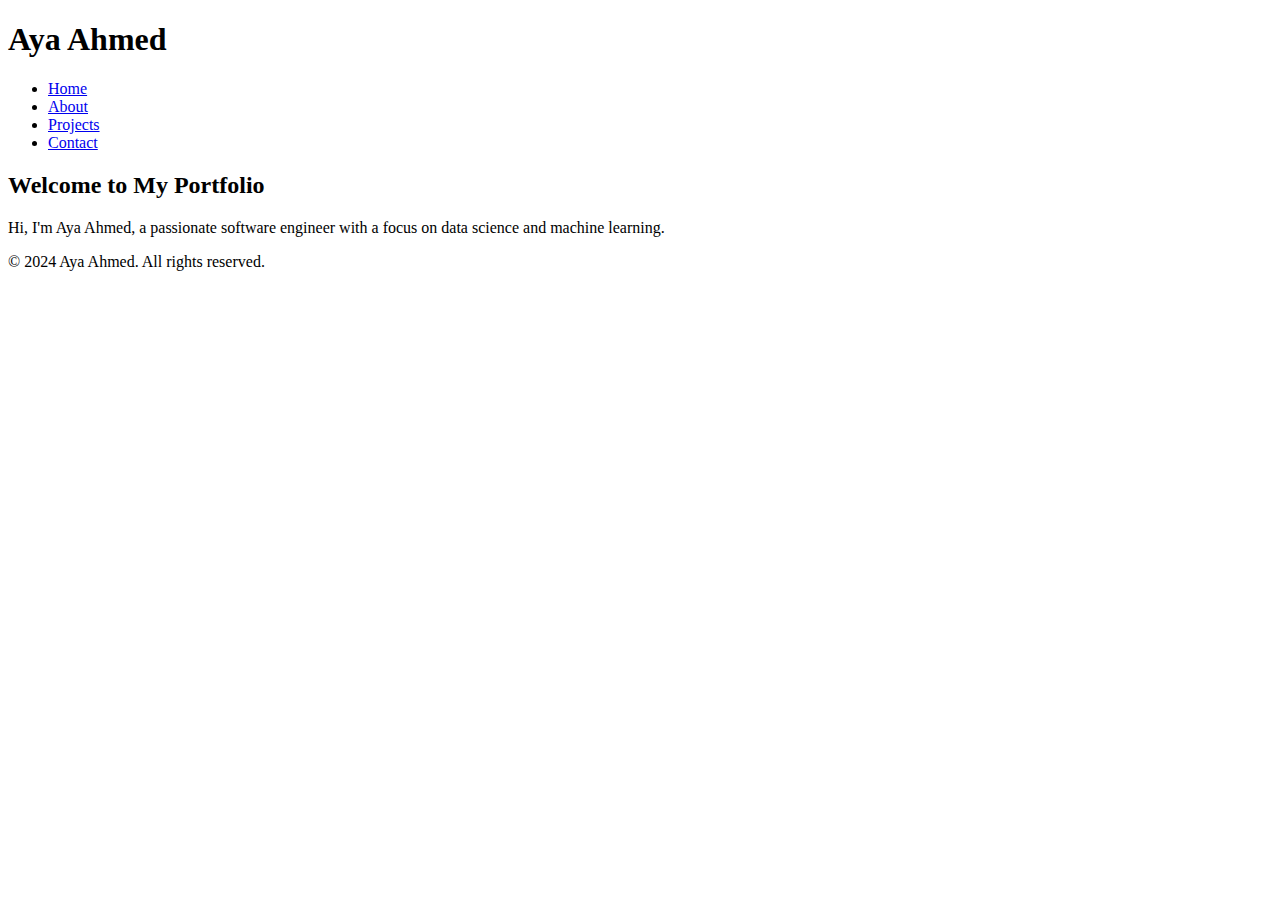
==== index.html @ 7c4d62bf "Initial Version" ====
<!DOCTYPE html>
<html lang="en">
<head>
    <meta charset="UTF-8">
    <meta name="viewport" content="width=device-width, initial-scale=1.0">
    <title>Aya Ahmed's Portfolio</title>
    <link rel="stylesheet" href="styles.css">
</head>
<body>
    <header>
        <h1>Aya Ahmed</h1>
        <nav>
            <ul>
                <li><a href="index.html">Home</a></li>
                <li><a href="about.html">About</a></li>
                <li><a href="projects.html">Projects</a></li>
                <li><a href="contact.html">Contact</a></li>
            </ul>
        </nav>
    </header>
    <main>
        <section>
            <h2>Welcome to My Portfolio</h2>
            <p>Hi, I'm Aya Ahmed, a passionate software engineer with a focus on data science and machine learning.</p>
        </section>
    </main>
    <footer>
        <p>&copy; 2024 Aya Ahmed. All rights reserved.</p>
    </footer>
</body>
</html>
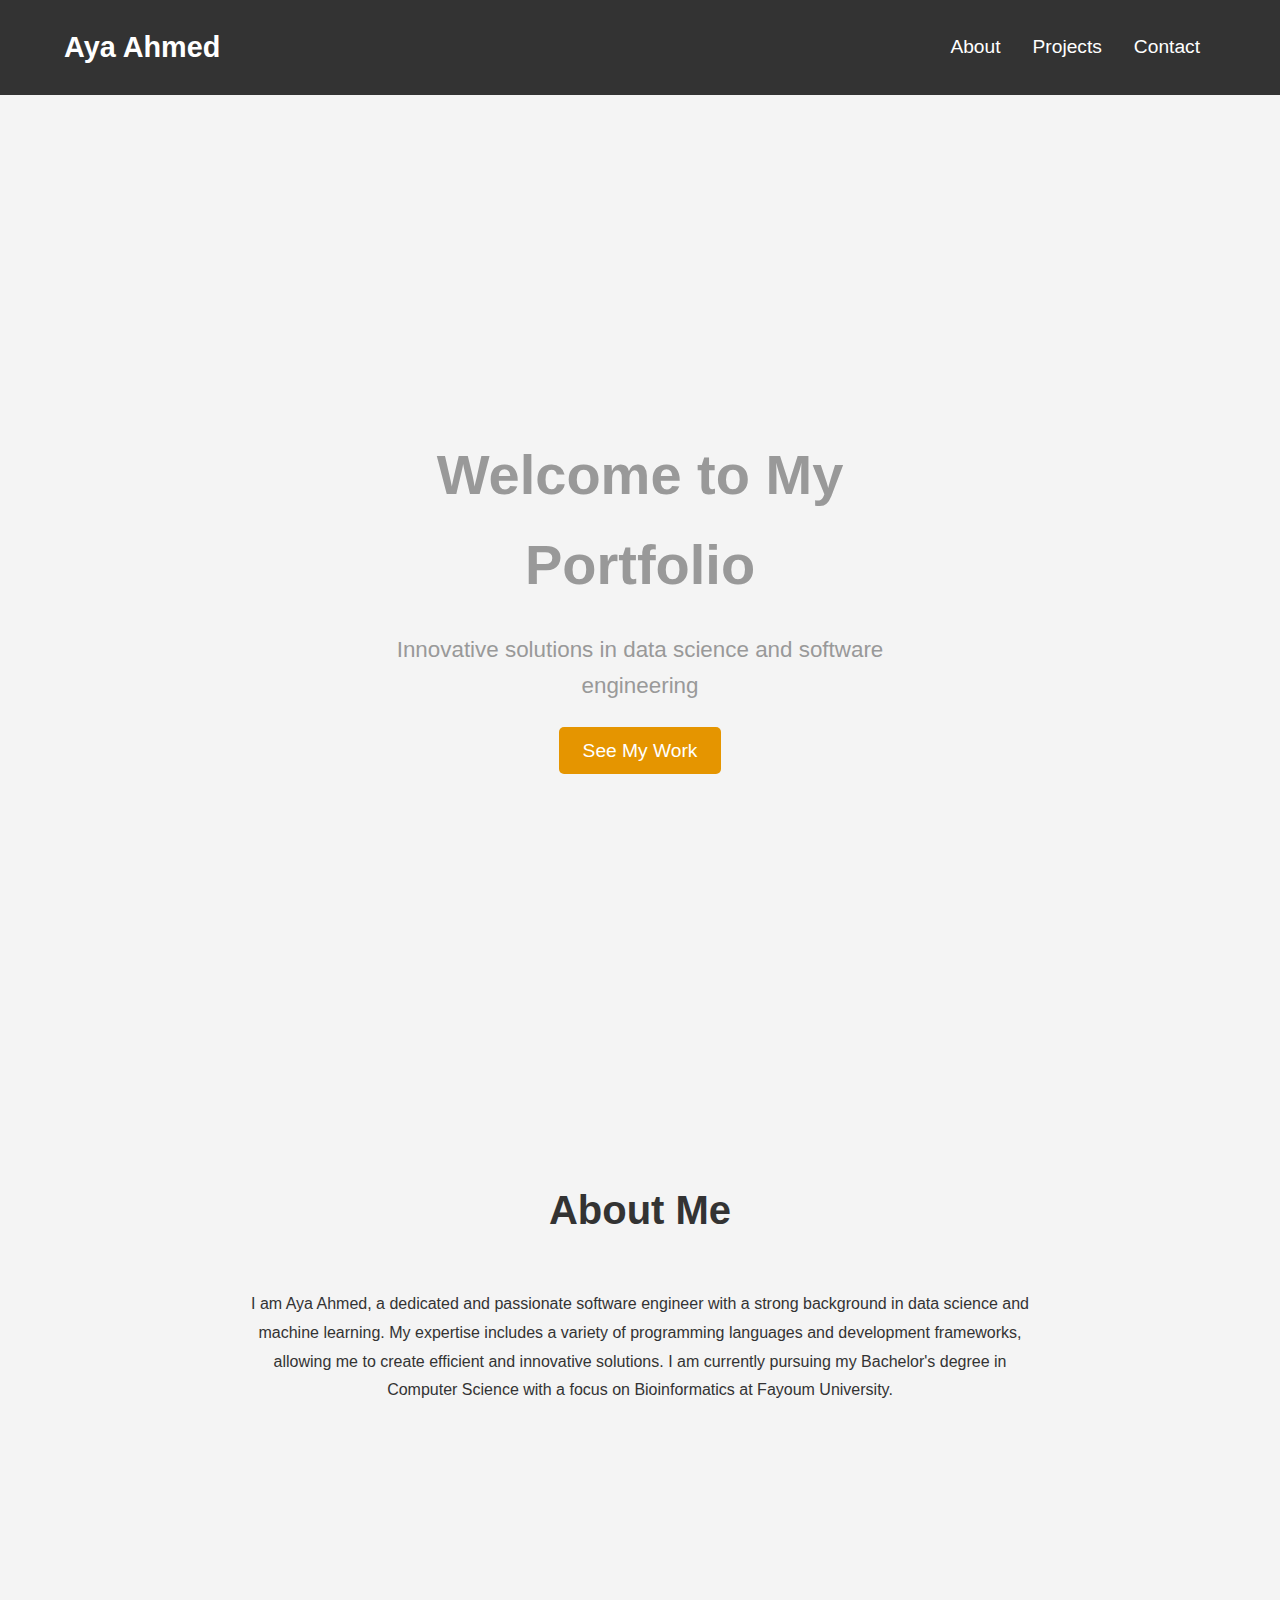
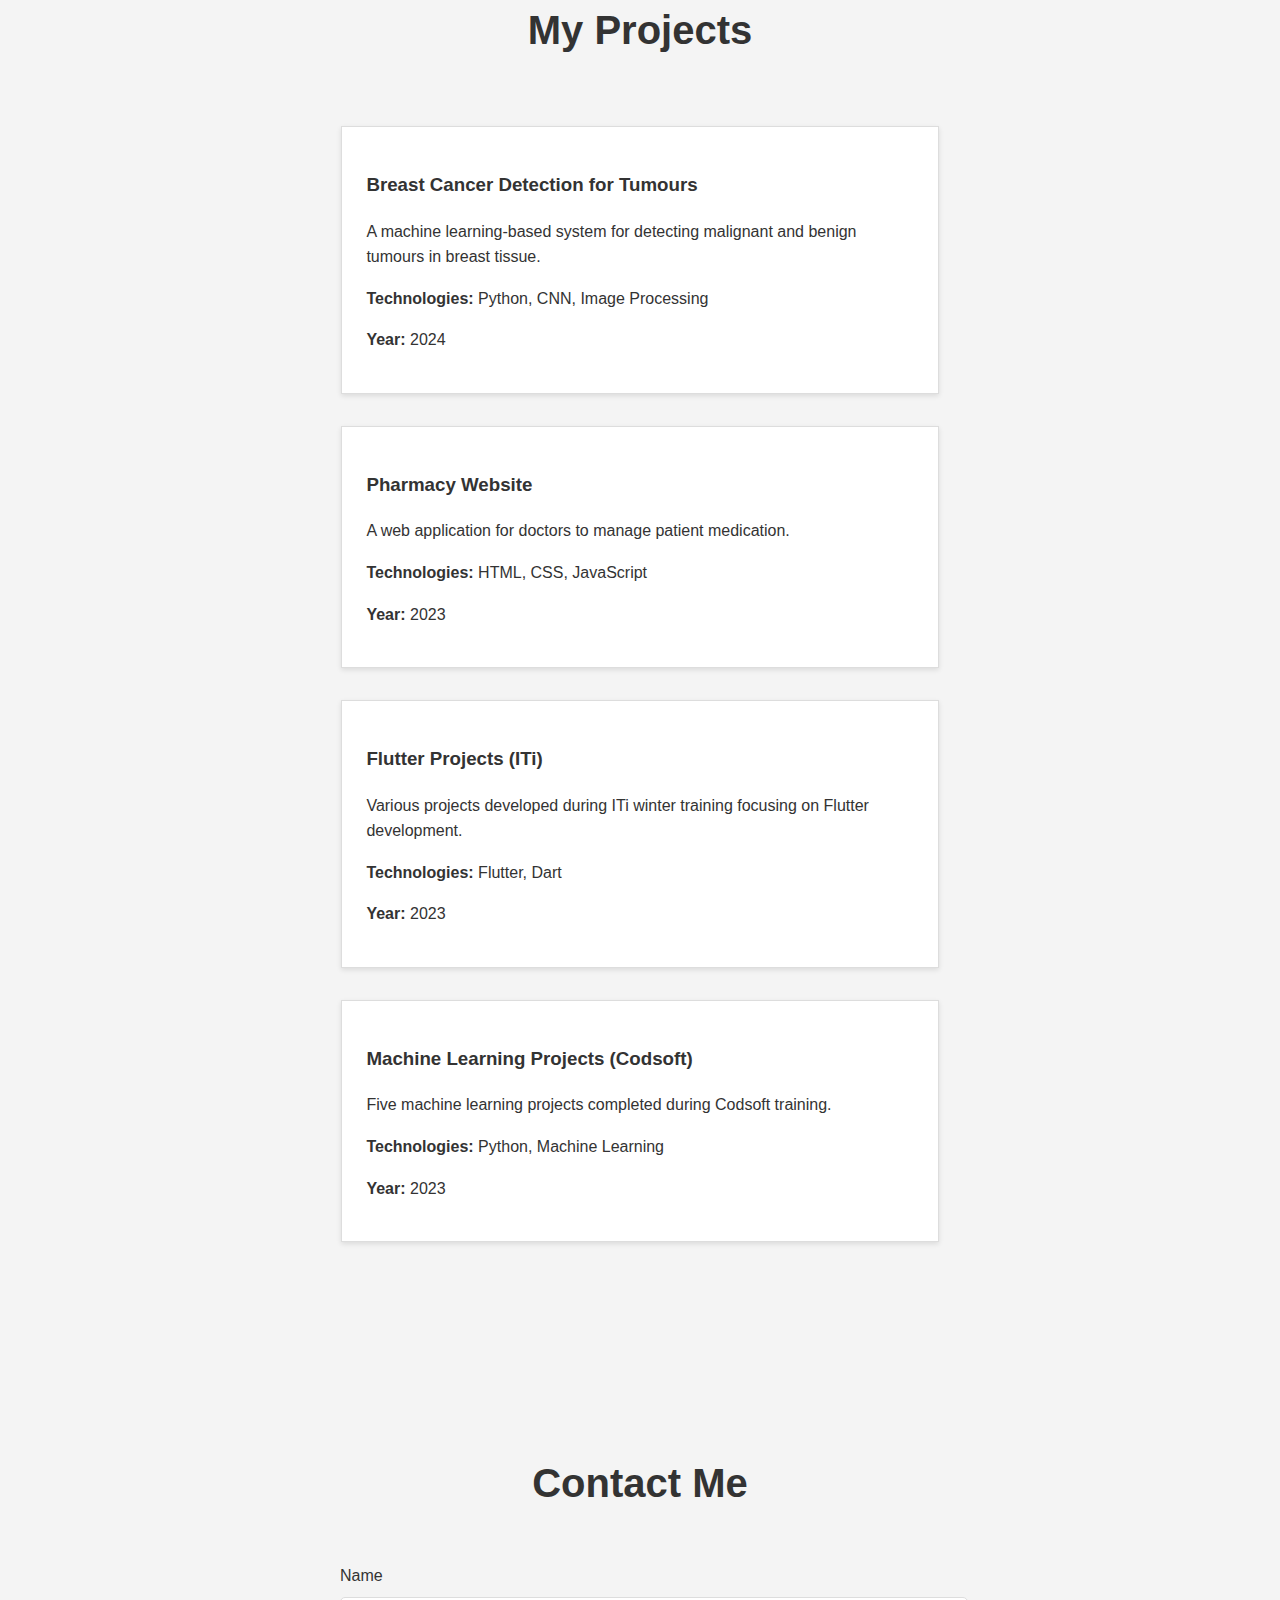
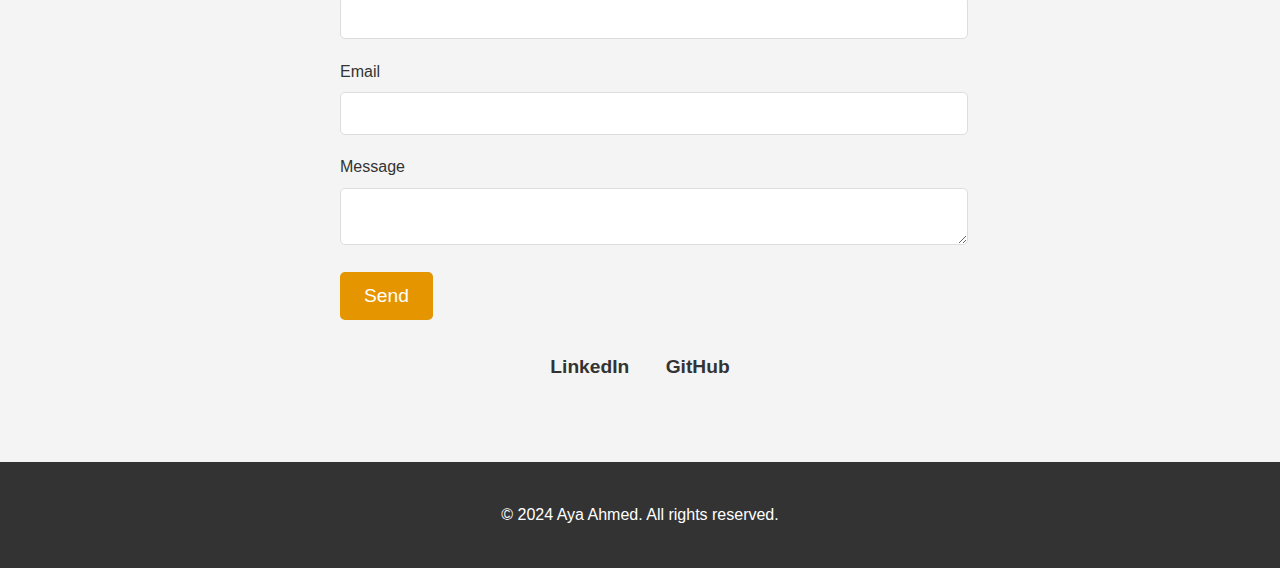
==== commit 44037c06: "Portfoilo Version2" ====
--- a/index.html
+++ b/index.html
@@ -8,24 +8,80 @@
 </head>
 <body>
     <header>
-        <h1>Aya Ahmed</h1>
         <nav>
-            <ul>
-                <li><a href="index.html">Home</a></li>
-                <li><a href="about.html">About</a></li>
-                <li><a href="projects.html">Projects</a></li>
-                <li><a href="contact.html">Contact</a></li>
+            <div class="logo">Aya Ahmed</div>
+            <ul class="nav-links">
+                <li><a href="#about">About</a></li>
+                <li><a href="#projects">Projects</a></li>
+                <li><a href="#contact">Contact</a></li>
             </ul>
         </nav>
     </header>
-    <main>
-        <section>
-            <h2>Welcome to My Portfolio</h2>
-            <p>Hi, I'm Aya Ahmed, a passionate software engineer with a focus on data science and machine learning.</p>
-        </section>
-    </main>
+    
+    <section id="hero">
+        <div class="hero-content">
+            <h1>Welcome to My Portfolio</h1>
+            <p>Innovative solutions in data science and software engineering</p>
+            <a href="#projects" class="btn">See My Work</a>
+        </div>
+    </section>
+    
+    <section id="about">
+        <h2>About Me</h2>
+        <p>I am Aya Ahmed, a dedicated and passionate software engineer with a strong background in data science and machine learning. My expertise includes a variety of programming languages and development frameworks, allowing me to create efficient and innovative solutions. I am currently pursuing my Bachelor's degree in Computer Science with a focus on Bioinformatics at Fayoum University.</p>
+    </section>
+    
+    <section id="projects">
+        <h2>My Projects</h2>
+        <div class="project-list">
+            <div class="project" onclick="window.open('https://github.com/your-username/project-one', '_blank')">
+                <h3>Breast Cancer Detection for Tumours</h3>
+                <p>A machine learning-based system for detecting malignant and benign tumours in breast tissue.</p>
+                <p><strong>Technologies:</strong> Python, CNN, Image Processing</p>
+                <p><strong>Year:</strong> 2024</p>
+            </div>
+            <div class="project" onclick="window.open('https://github.com/your-username/project-two', '_blank')">
+                <h3>Pharmacy Website</h3>
+                <p>A web application for doctors to manage patient medication.</p>
+                <p><strong>Technologies:</strong> HTML, CSS, JavaScript</p>
+                <p><strong>Year:</strong> 2023</p>
+            </div>
+            <div class="project" onclick="window.open('https://github.com/your-username/flutter-projects', '_blank')">
+                <h3>Flutter Projects (ITi)</h3>
+                <p>Various projects developed during ITi winter training focusing on Flutter development.</p>
+                <p><strong>Technologies:</strong> Flutter, Dart</p>
+                <p><strong>Year:</strong> 2023</p>
+            </div>
+            <div class="project" onclick="window.open('https://github.com/your-username/machine-learning-projects', '_blank')">
+                <h3>Machine Learning Projects (Codsoft)</h3>
+                <p>Five machine learning projects completed during Codsoft training.</p>
+                <p><strong>Technologies:</strong> Python, Machine Learning</p>
+                <p><strong>Year:</strong> 2023</p>
+            </div>
+        </div>
+    </section>
+    
+    <section id="contact">
+        <h2>Contact Me</h2>
+        <form action="#">
+            <label for="name">Name</label>
+            <input type="text" id="name" name="name" required>
+            <label for="email">Email</label>
+            <input type="email" id="email" name="email" required>
+            <label for="message">Message</label>
+            <textarea id="message" name="message" required></textarea>
+            <button type="submit">Send</button>
+        </form>
+        <div class="social-links">
+            <a href="https://www.linkedin.com/in/aya-ahmed">LinkedIn</a>
+            <a href="https://github.com/your-username">GitHub</a>
+        </div>
+    </section>
+    
     <footer>
         <p>&copy; 2024 Aya Ahmed. All rights reserved.</p>
     </footer>
+    
+    <script src="scripts.js"></script>
 </body>
 </html>
--- a/styles.css
+++ b/styles.css
@@ -0,0 +1,176 @@
+body {
+    font-family: 'Arial', sans-serif;
+    margin: 0;
+    padding: 0;
+    box-sizing: border-box;
+    background-color: #f4f4f4;
+    color: #333;
+    line-height: 1.6;
+}
+
+header {
+    background: #333;
+    color: #fff;
+    padding: 1rem 0;
+    position: sticky;
+    top: 0;
+    width: 100%;
+    z-index: 1000;
+}
+
+nav {
+    display: flex;
+    justify-content: space-between;
+    align-items: center;
+    width: 90%;
+    margin: auto;
+}
+
+nav .logo {
+    font-size: 1.8rem;
+    font-weight: bold;
+}
+
+nav .nav-links {
+    list-style: none;
+    display: flex;
+}
+
+nav .nav-links li {
+    margin: 0 1rem;
+}
+
+nav .nav-links a {
+    text-decoration: none;
+    color: #fff;
+    font-size: 1.2rem;
+}
+
+#hero {
+    height: 90vh;
+    background: url('hero.jpg') no-repeat center center/cover;
+    display: flex;
+    justify-content: center;
+    align-items: center;
+    text-align: center;
+    color: #999999;
+}
+
+.hero-content {
+    max-width: 600px;
+}
+
+.hero-content h1 {
+    font-size: 3.5rem;
+    margin-bottom: 1rem;
+}
+
+.hero-content p {
+    font-size: 1.4rem;
+    margin-bottom: 2rem;
+}
+
+.btn {
+    background: #e59500;
+    color: #fff;
+    padding: 0.8rem 1.5rem;
+    text-decoration: none;
+    border-radius: 5px;
+    transition: background 0.3s ease;
+    font-size: 1.2rem;
+}
+
+.btn:hover {
+    background: #c07300;
+}
+
+section {
+    padding: 5rem 2rem;
+}
+
+h2 {
+    text-align: center;
+    margin-bottom: 3rem;
+    font-size: 2.5rem;
+}
+
+#about p {
+    max-width: 800px;
+    margin: auto;
+    text-align: center;
+    line-height: 1.8;
+}
+
+#projects .project-list {
+    display: flex;
+    flex-wrap: wrap;
+    justify-content: space-around;
+}
+
+.project {
+    background: #fff;
+    border: 1px solid #ddd;
+    padding: 1.5rem;
+    margin: 1rem;
+    width: 45%;
+    box-shadow: 0 2px 5px rgba(0,0,0,0.1);
+    transition: transform 0.2s;
+    cursor: pointer;
+}
+
+.project:hover {
+    transform: scale(1.05);
+}
+
+#contact form {
+    max-width: 600px;
+    margin: auto;
+}
+
+#contact label {
+    display: block;
+    margin-bottom: 0.5rem;
+}
+
+#contact input, #contact textarea {
+    width: 100%;
+    padding: 0.8rem;
+    margin-bottom: 1.2rem;
+    border: 1px solid #ddd;
+    border-radius: 5px;
+}
+
+#contact button {
+    background: #e59500;
+    color: #fff;
+    padding: 0.8rem 1.5rem;
+    border: none;
+    border-radius: 5px;
+    cursor: pointer;
+    transition: background 0.3s ease;
+    font-size: 1.2rem;
+}
+
+#contact button:hover {
+    background: #c07300;
+}
+
+.social-links {
+    text-align: center;
+    margin-top: 2rem;
+}
+
+.social-links a {
+    margin: 0 1rem;
+    text-decoration: none;
+    color: #333;
+    font-weight: bold;
+    font-size: 1.2rem;
+}
+
+footer {
+    text-align: center;
+    padding: 1.5rem 0;
+    background: #333;
+    color: #fff;
+}
